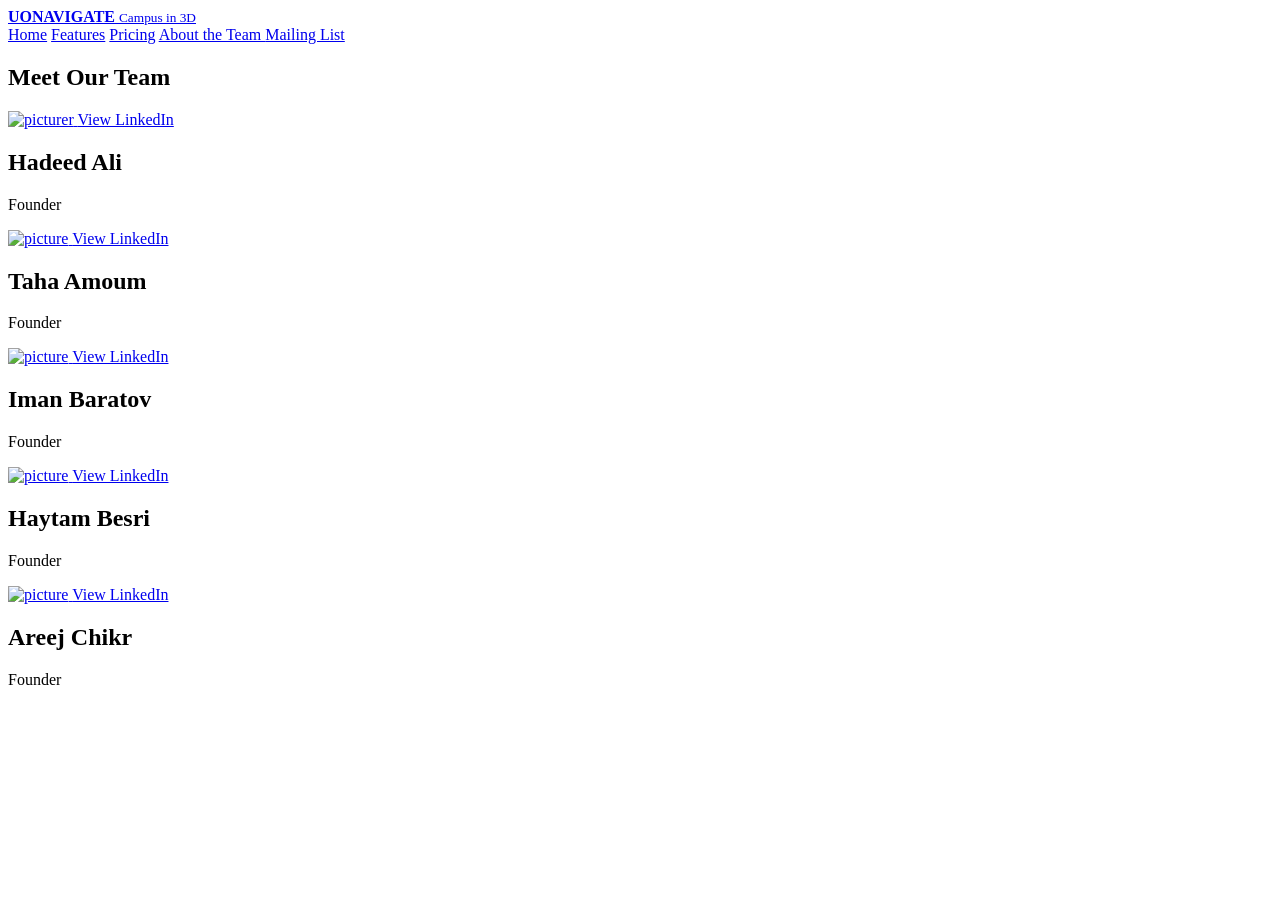
==== AboutTheTeamPage.html @ d2fe507c "Add comment for future code updates Added a comment indicating future code changes." ====
<!-- CODE WILL BE CHANGED TO MATCH EVERYONE ELSES AT A LATER TIME -->

<!DOCTYPE html>
<html lang="en">
<head>
    <meta charset="UTF-8">
    <meta name="viewport" content="width=device-width, initial-scale=1.0">
    <title>UO Navigate</title>
    <link rel="stylesheet" href="style.css">
    <script src="script.js" defer></script>
</head>
<body>

    <header class="header">

        <a href="home.html" class="logo">
            <span>
                <strong>UONAVIGATE</strong>
                <small>Campus in 3D</small>
            </span>
        </a>

        <nav class="navigation">
            <a href="home.html">Home</a>
            <a href="features.html">Features</a>
            <a href="pricing.html">Pricing</a>
            <a href="about.html" class="current-page">
                About the Team
            </a>
            <a href="mailing-list.html">Mailing List</a>
        </nav>

    </header>

    <main>

        <section class="team-section">

            <div class="section-heading">
                <h1>Meet Our Team</h1>
                <p>
            </div>

            <div class="team-container">

                <div class="team-card">
                    <a href="#" class="team-image"
                       data-member="member1"
                       aria-label="View first team member's profile">
                        <img src=""
                             alt="picturer">
                        <span class="image-overlay">
                            View LinkedIn
                        </span>
                    </a>

                    <div class="team-info">
                        <h2>Hadeed Ali</h2>
                        <p>Founder</p>
                    </div>
                </div>

                <div class="team-card">
                    <a href="#" class="team-image"
                       data-member="member2"
                       aria-label="View second team member's profile">
                        <img src=""
                             alt="picture">
                        <span class="image-overlay">
                            View LinkedIn
                        </span>
                    </a>

                    <div class="team-info">
                        <h2>Taha Amoum</h2>
                        <p>Founder</p>
                    </div>
                </div>

                <div class="team-card">
                    <a href="#" class="team-image"
                       data-member="member3"
                       aria-label="View third team member's profile">
                        <img src=""
                             alt="picture">
                        <span class="image-overlay">
                            View LinkedIn
                        </span>
                    </a>

                    <div class="team-info">
                        <h2>Iman Baratov</h2>
                        <p>Founder</p>
                    </div>
                </div>

                <div class="team-card">
                    <a href="#" class="team-image"
                       data-member="member4"
                       aria-label="View fourth team member's profile">
                        <img src=""
                             alt="picture">
                        <span class="image-overlay">
                            View LinkedIn
                        </span>
                    </a>

                    <div class="team-info">
                        <h2>Haytam Besri</h2>
                        <p>Founder</p>
                    </div>
                </div>

                <div class="team-card">
                    <a href="#" class="team-image"
                       data-member="member5"
                       aria-label="View fifth team member's profile">
                        <img src=""
                             alt="picture">
                        <span class="image-overlay">
                            View LinkedIn
                        </span>
                    </a>

                    <div class="team-info">
                        <h2>Areej Chikr</h2>
                        <p>Founder</p>
                    </div>
                </div>

            </div>

        </section>

    </main>

</body>
</html>
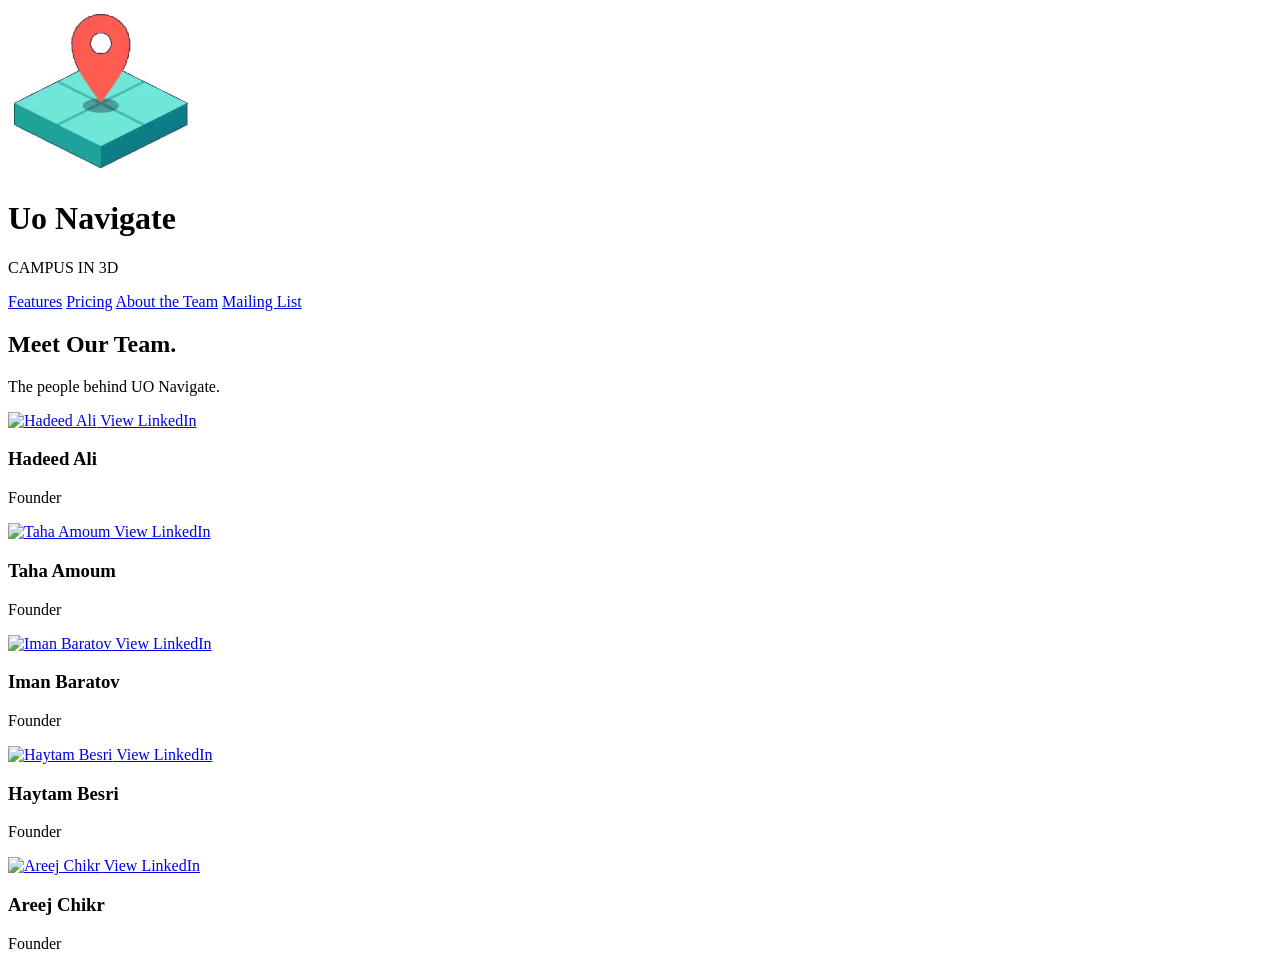
==== commit 7f1dbb2d: "Update AboutTheTeamPage.html" ====
--- a/AboutTheTeamPage.html
+++ b/AboutTheTeamPage.html
@@ -1,35 +1,31 @@
-<!-- CODE WILL BE CHANGED TO MATCH EVERYONE ELSES AT A LATER TIME -->
-
 <!DOCTYPE html>
 <html lang="en">
 <head>
     <meta charset="UTF-8">
-    <meta name="viewport" content="width=device-width, initial-scale=1.0">
-    <title>UO Navigate</title>
-    <link rel="stylesheet" href="style.css">
-    <script src="script.js" defer></script>
+    <meta name="viewport" content="width=device-width, initial-scale=1">
+    <title>Uo Navigate - About the Team</title>
+    <link rel="stylesheet" href="Styling/AboutTheTeamStyle.css">
+    <link rel="icon" href="logo.png">
 </head>
+
 <body>
 
-    <header class="header">
-
-        <a href="home.html" class="logo">
-            <span>
-                <strong>UONAVIGATE</strong>
-                <small>Campus in 3D</small>
-            </span>
+    <header>
+        <a href="index.html">
+            <img src="logo.png" alt="UO Navigate logo">
         </a>
 
-        <nav class="navigation">
-            <a href="home.html">Home</a>
-            <a href="features.html">Features</a>
-            <a href="pricing.html">Pricing</a>
-            <a href="about.html" class="current-page">
-                About the Team
-            </a>
-            <a href="mailing-list.html">Mailing List</a>
+        <div>
+            <h1>Uo Navigate</h1>
+            <p class="tagline">CAMPUS IN 3D</p>
+        </div>
+
+        <nav>
+            <a href="FeaturesPage.html">Features</a>
+            <a href="PricingPage.html">Pricing</a>
+            <a href="AboutTheTeamPage.html">About the Team</a>
+            <a href="MailingListPage.html">Mailing List</a>
         </nav>
-
     </header>
 
     <main>
@@ -37,93 +33,73 @@
         <section class="team-section">
 
             <div class="section-heading">
-                <h1>Meet Our Team</h1>
-                <p>
+                <h2>Meet Our Team.</h2>
+                <p>The people behind UO Navigate.</p>
             </div>
 
             <div class="team-container">
 
                 <div class="team-card">
-                    <a href="#" class="team-image"
-                       data-member="member1"
-                       aria-label="View first team member's profile">
-                        <img src=""
-                             alt="picturer">
-                        <span class="image-overlay">
-                            View LinkedIn
-                        </span>
+                    <a href="#" class="team-image" data-member="member1"
+                       aria-label="View Hadeed Ali's LinkedIn profile">
+                        <img src="" alt="Hadeed Ali">
+                        <span class="image-overlay">View LinkedIn</span>
                     </a>
 
                     <div class="team-info">
-                        <h2>Hadeed Ali</h2>
+                        <h3>Hadeed Ali</h3>
                         <p>Founder</p>
                     </div>
                 </div>
 
                 <div class="team-card">
-                    <a href="#" class="team-image"
-                       data-member="member2"
-                       aria-label="View second team member's profile">
-                        <img src=""
-                             alt="picture">
-                        <span class="image-overlay">
-                            View LinkedIn
-                        </span>
+                    <a href="#" class="team-image" data-member="member2"
+                       aria-label="View Taha Amoum's LinkedIn profile">
+                        <img src="" alt="Taha Amoum">
+                        <span class="image-overlay">View LinkedIn</span>
                     </a>
 
                     <div class="team-info">
-                        <h2>Taha Amoum</h2>
+                        <h3>Taha Amoum</h3>
                         <p>Founder</p>
                     </div>
                 </div>
 
                 <div class="team-card">
-                    <a href="#" class="team-image"
-                       data-member="member3"
-                       aria-label="View third team member's profile">
-                        <img src=""
-                             alt="picture">
-                        <span class="image-overlay">
-                            View LinkedIn
-                        </span>
+                    <a href="#" class="team-image" data-member="member3"
+                       aria-label="View Iman Baratov's LinkedIn profile">
+                        <img src="" alt="Iman Baratov">
+                        <span class="image-overlay">View LinkedIn</span>
                     </a>
 
                     <div class="team-info">
-                        <h2>Iman Baratov</h2>
+                        <h3>Iman Baratov</h3>
                         <p>Founder</p>
                     </div>
                 </div>
 
                 <div class="team-card">
-                    <a href="#" class="team-image"
-                       data-member="member4"
-                       aria-label="View fourth team member's profile">
-                        <img src=""
-                             alt="picture">
-                        <span class="image-overlay">
-                            View LinkedIn
-                        </span>
+                    <a href="#" class="team-image" data-member="member4"
+                       aria-label="View Haytam Besri's LinkedIn profile">
+                        <img src="" alt="Haytam Besri">
+                        <span class="image-overlay">View LinkedIn</span>
                     </a>
 
                     <div class="team-info">
-                        <h2>Haytam Besri</h2>
+                        <h3>Haytam Besri</h3>
                         <p>Founder</p>
                     </div>
                 </div>
 
                 <div class="team-card">
-                    <a href="#" class="team-image"
-                       data-member="member5"
-                       aria-label="View fifth team member's profile">
-                        <img src=""
-                             alt="picture">
-                        <span class="image-overlay">
-                            View LinkedIn
-                        </span>
+                    <a href="#" class="team-image" data-member="member5"
+                       aria-label="View Areej Chikr's LinkedIn profile">
+                        <img src="" alt="Areej Chikr">
+                        <span class="image-overlay">View LinkedIn</span>
                     </a>
 
                     <div class="team-info">
-                        <h2>Areej Chikr</h2>
+                        <h3>Areej Chikr</h3>
                         <p>Founder</p>
                     </div>
                 </div>
@@ -134,5 +110,7 @@
 
     </main>
 
+    <script src="script.js" defer></script>
+
 </body>
 </html>
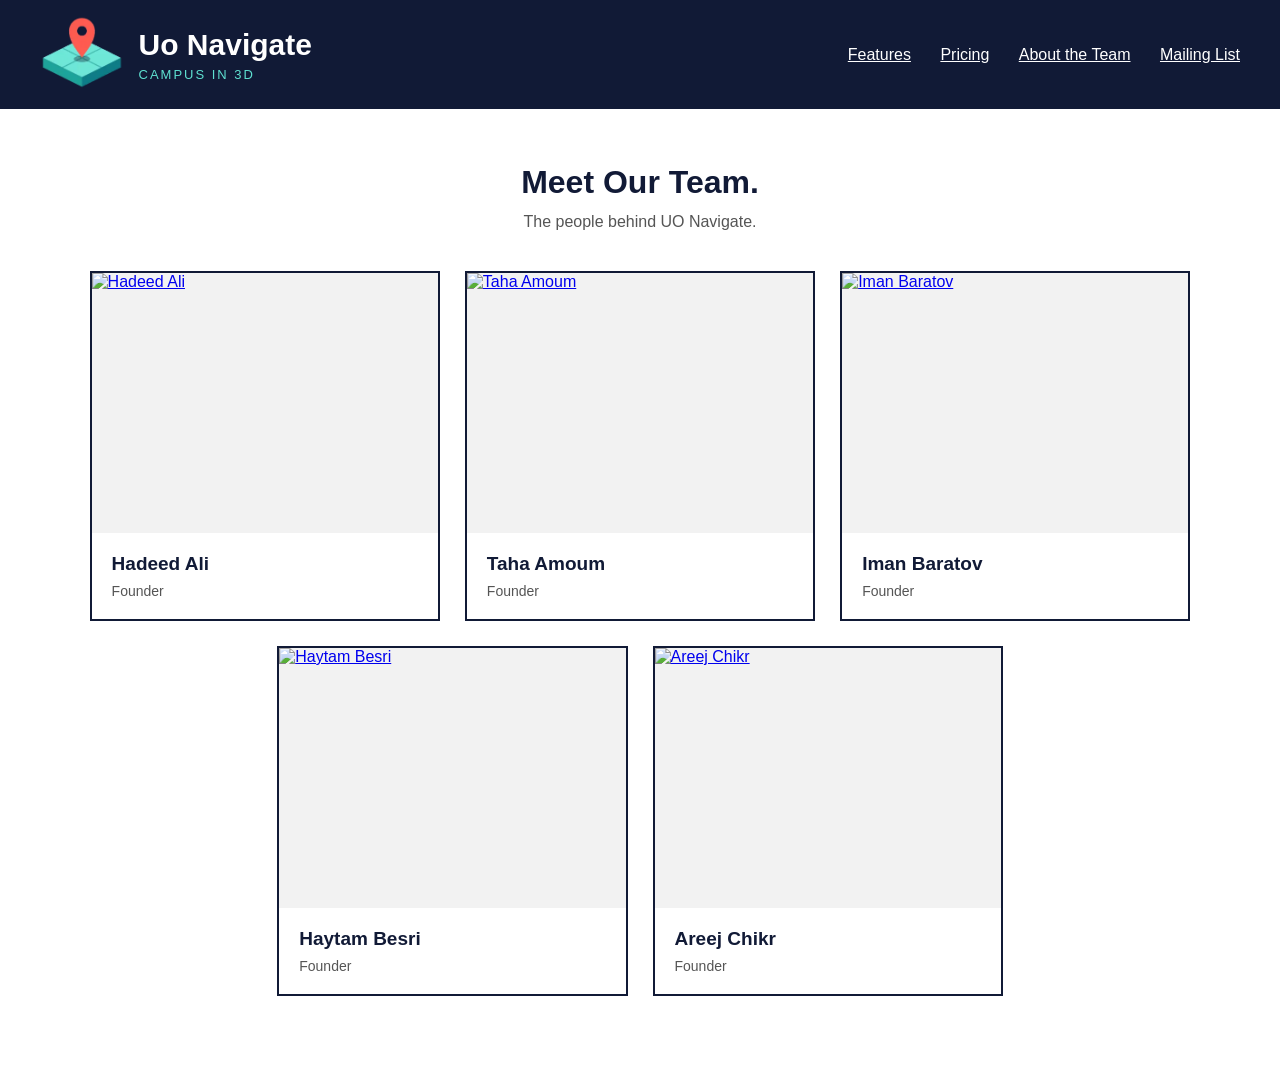
==== commit 28d13075: "Update AboutTheTeamPage.html" ====
--- a/AboutTheTeamPage.html
+++ b/AboutTheTeamPage.html
@@ -110,7 +110,7 @@
 
     </main>
 
-    <script src="script.js" defer></script>
+    <script src="AboutTheTeamJS.js" defer></script>
 
 </body>
 </html>
--- a/Styling/AboutTheTeamStyle.css
+++ b/Styling/AboutTheTeamStyle.css
@@ -0,0 +1,222 @@
+
+body {
+    font-family: Arial;
+    margin: 0;
+    background-color: white;
+}
+
+header {
+    background-color: #111a36;
+    padding: 15px 40px;
+    display: flex;
+    align-items: center;
+}
+
+header img {
+    height: 75px;
+    margin-right: 15px;
+}
+
+h1 {
+    color: white;
+    font-size: 30px;
+    margin: 0;
+}
+
+.tagline {
+    color: #5ee0d0;
+    font-size: 13px;
+    letter-spacing: 2px;
+    margin: 5px 0 0 0;
+}
+
+nav {
+    margin-left: auto;
+}
+
+nav a {
+    color: white;
+    margin-left: 25px;
+}
+
+.team-section {
+    padding: 55px 7% 75px;
+    min-height: 70vh;
+}
+
+.section-heading {
+    text-align: center;
+    margin-bottom: 40px;
+}
+
+.section-heading h2 {
+    color: #111a36;
+    font-size: 32px;
+    margin: 0 0 12px 0;
+}
+
+.section-heading p {
+    color: #555;
+    font-size: 16px;
+    margin: 0;
+}
+
+.team-container {
+    display: grid;
+    grid-template-columns: repeat(6, minmax(0, 1fr));
+    gap: 25px;
+}
+
+.team-card:nth-child(1),
+.team-card:nth-child(2),
+.team-card:nth-child(3) {
+    grid-column: span 2;
+}
+
+.team-card:nth-child(4) {
+    grid-column: 2 / span 2;
+}
+
+.team-card:nth-child(5) {
+    grid-column: 4 / span 2;
+}
+
+.team-card {
+    min-width: 0;
+    background-color: white;
+    border: 2px solid #111a36;
+    overflow: hidden;
+    transition: transform 0.25s, box-shadow 0.25s;
+}
+
+.team-card:hover {
+    transform: translateY(-5px);
+    box-shadow: 0 8px 22px #00000020;
+}
+
+.team-image {
+    display: block;
+    position: relative;
+    height: 260px;
+    overflow: hidden;
+    background-color: #f2f2f2;
+}
+
+.team-image img {
+    width: 100%;
+    height: 100%;
+    display: block;
+    object-fit: cover;
+    transition: transform 0.3s;
+}
+
+.team-image:hover img {
+    transform: scale(1.05);
+}
+
+.image-overlay {
+    position: absolute;
+    inset: 0;
+    background-color: #111a36d9;
+    color: white;
+    display: flex;
+    justify-content: center;
+    align-items: center;
+    font-size: 16px;
+    font-weight: bold;
+    opacity: 0;
+    transition: opacity 0.25s;
+}
+
+.team-image:hover .image-overlay,
+.team-image:focus-visible .image-overlay {
+    opacity: 1;
+}
+
+.team-info {
+    padding: 20px;
+}
+
+.team-info h3 {
+    margin: 0 0 8px 0;
+    font-size: 19px;
+    color: #111a36;
+}
+
+.team-info p {
+    margin: 0;
+    color: #555;
+    font-size: 14px;
+}
+
+@media (max-width: 900px) {
+
+    header {
+        flex-wrap: wrap;
+        gap: 15px;
+    }
+
+    nav {
+        margin-left: 0;
+    }
+
+    nav a {
+        margin-left: 15px;
+    }
+
+    .team-container {
+        grid-template-columns: repeat(2, minmax(0, 1fr));
+    }
+
+    .team-card:nth-child(n) {
+        grid-column: auto;
+    }
+
+    .team-card:nth-child(5) {
+        grid-column: 1 / -1;
+        width: calc(50% - 12.5px);
+        justify-self: center;
+    }
+}
+
+@media (max-width: 600px) {
+
+    header {
+        padding: 15px 20px;
+    }
+
+    header img {
+        height: 60px;
+    }
+
+    nav {
+        display: flex;
+        flex-wrap: wrap;
+        gap: 12px;
+    }
+
+    nav a {
+        margin-left: 0;
+    }
+
+    .team-section {
+        padding: 40px 6%;
+    }
+
+    .team-container {
+        grid-template-columns: 1fr;
+    }
+
+    .team-card:nth-child(n) {
+        grid-column: 1;
+        width: 100%;
+    }
+
+    .team-image {
+        height: 280px;
+    }
+
+    .section-heading h2 {
+        font-size: 28px;
+    }
+}
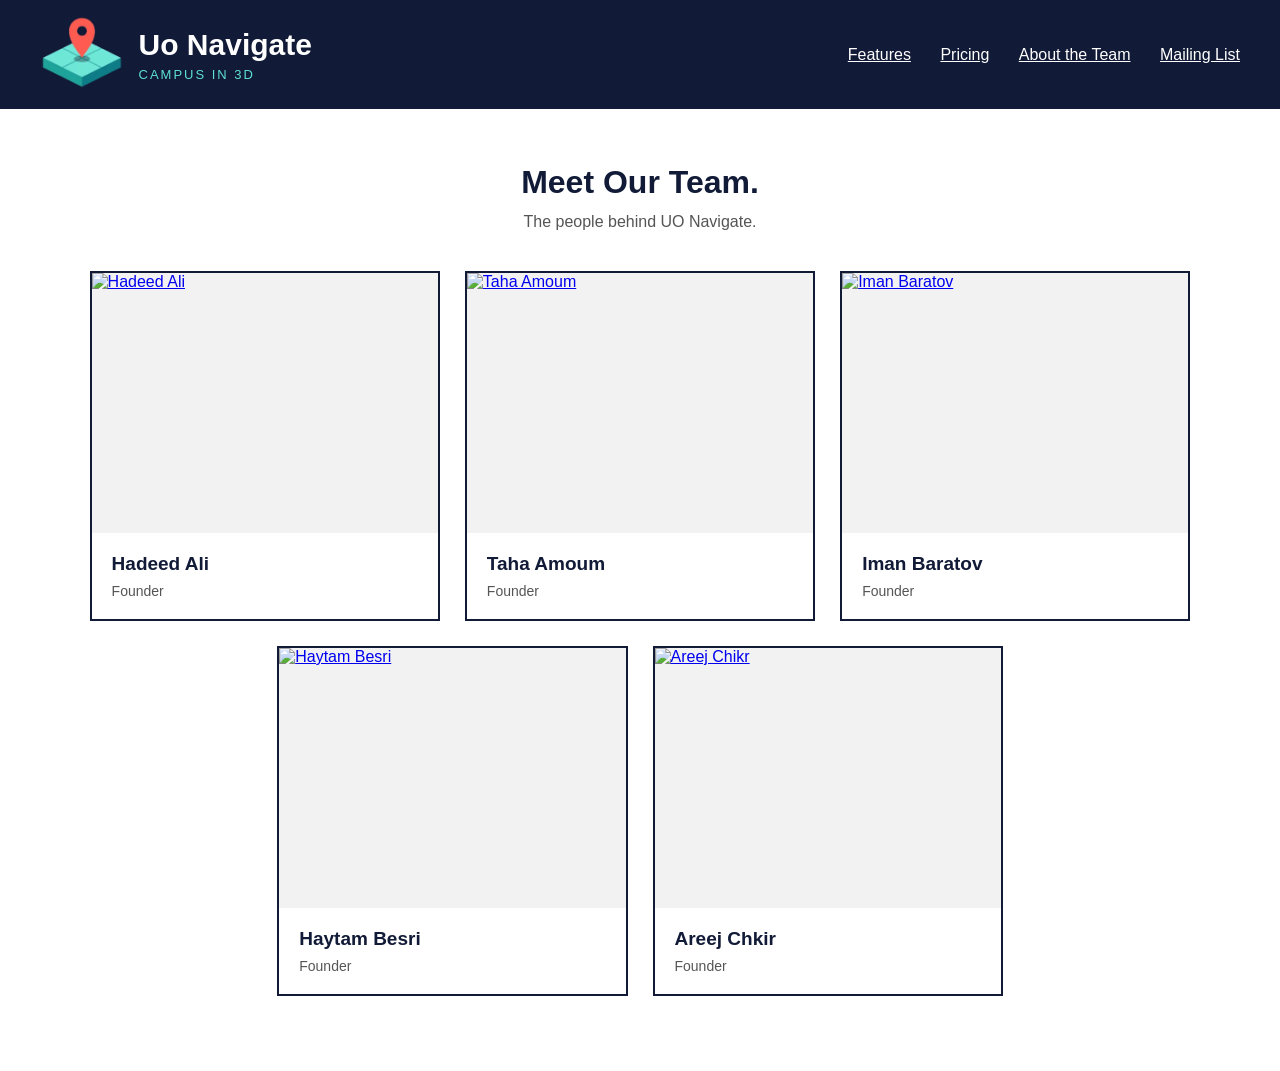
==== commit 8754cf98: "Update AboutTheTeamPage.html" ====
--- a/AboutTheTeamPage.html
+++ b/AboutTheTeamPage.html
@@ -99,7 +99,7 @@
                     </a>
 
                     <div class="team-info">
-                        <h3>Areej Chikr</h3>
+                        <h3>Areej Chkir</h3>
                         <p>Founder</p>
                     </div>
                 </div>
--- a/Styling/AboutTheTeamStyle.css
+++ b/Styling/AboutTheTeamStyle.css
@@ -1,4 +1,3 @@
-
 body {
     font-family: Arial;
     margin: 0;
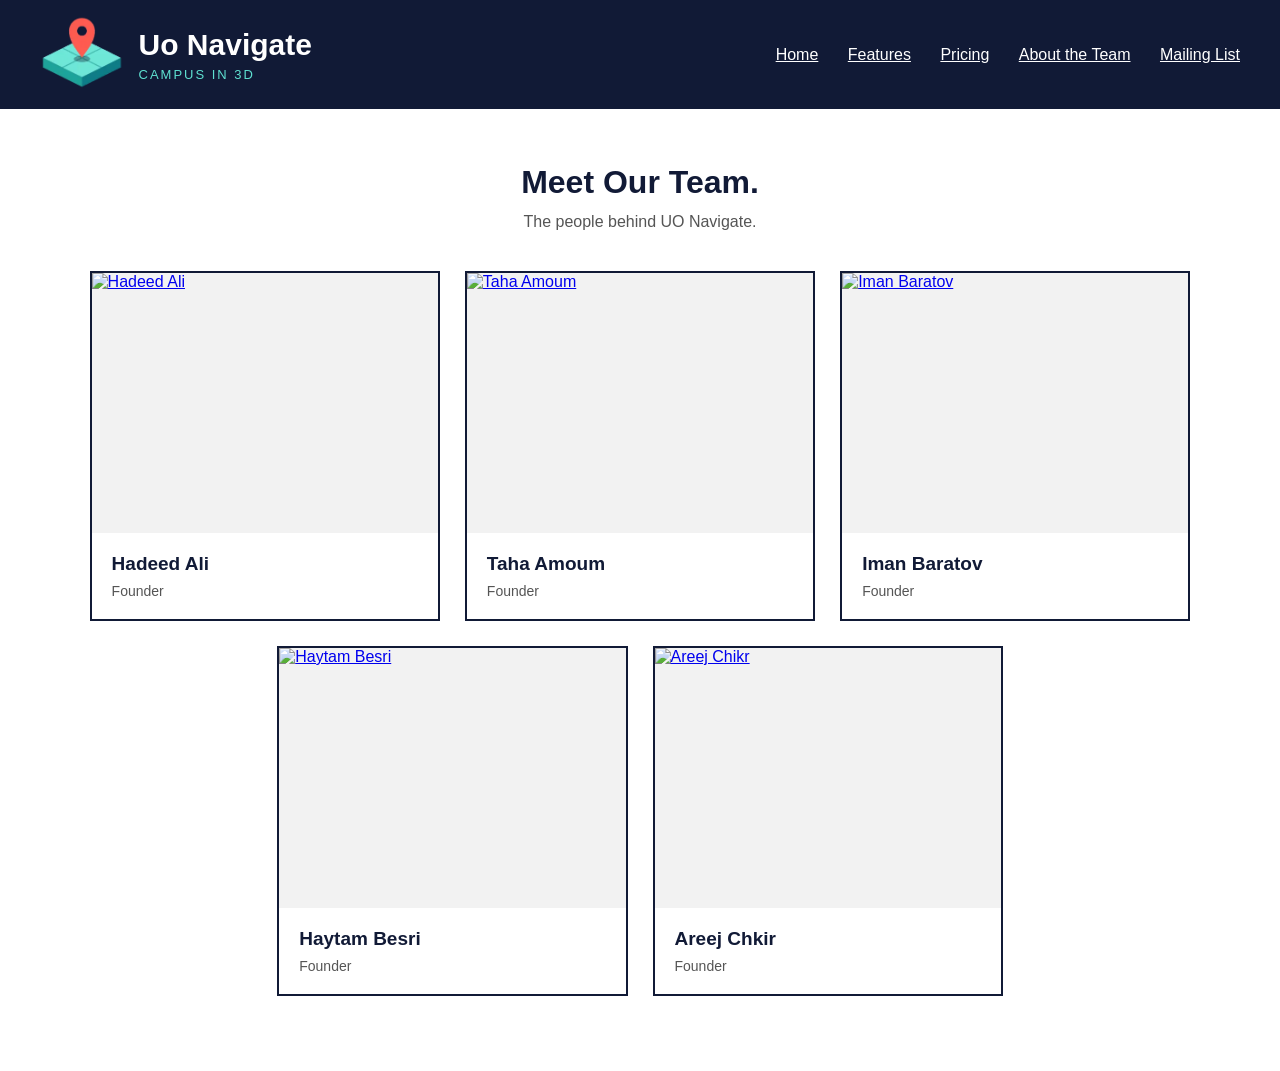
==== commit 25bea242: "Update AboutTheTeamPage.html" ====
--- a/AboutTheTeamPage.html
+++ b/AboutTheTeamPage.html
@@ -21,6 +21,7 @@
         </div>
 
         <nav>
+            <a href="index.html">Home</a>
             <a href="FeaturesPage.html">Features</a>
             <a href="PricingPage.html">Pricing</a>
             <a href="AboutTheTeamPage.html">About the Team</a>
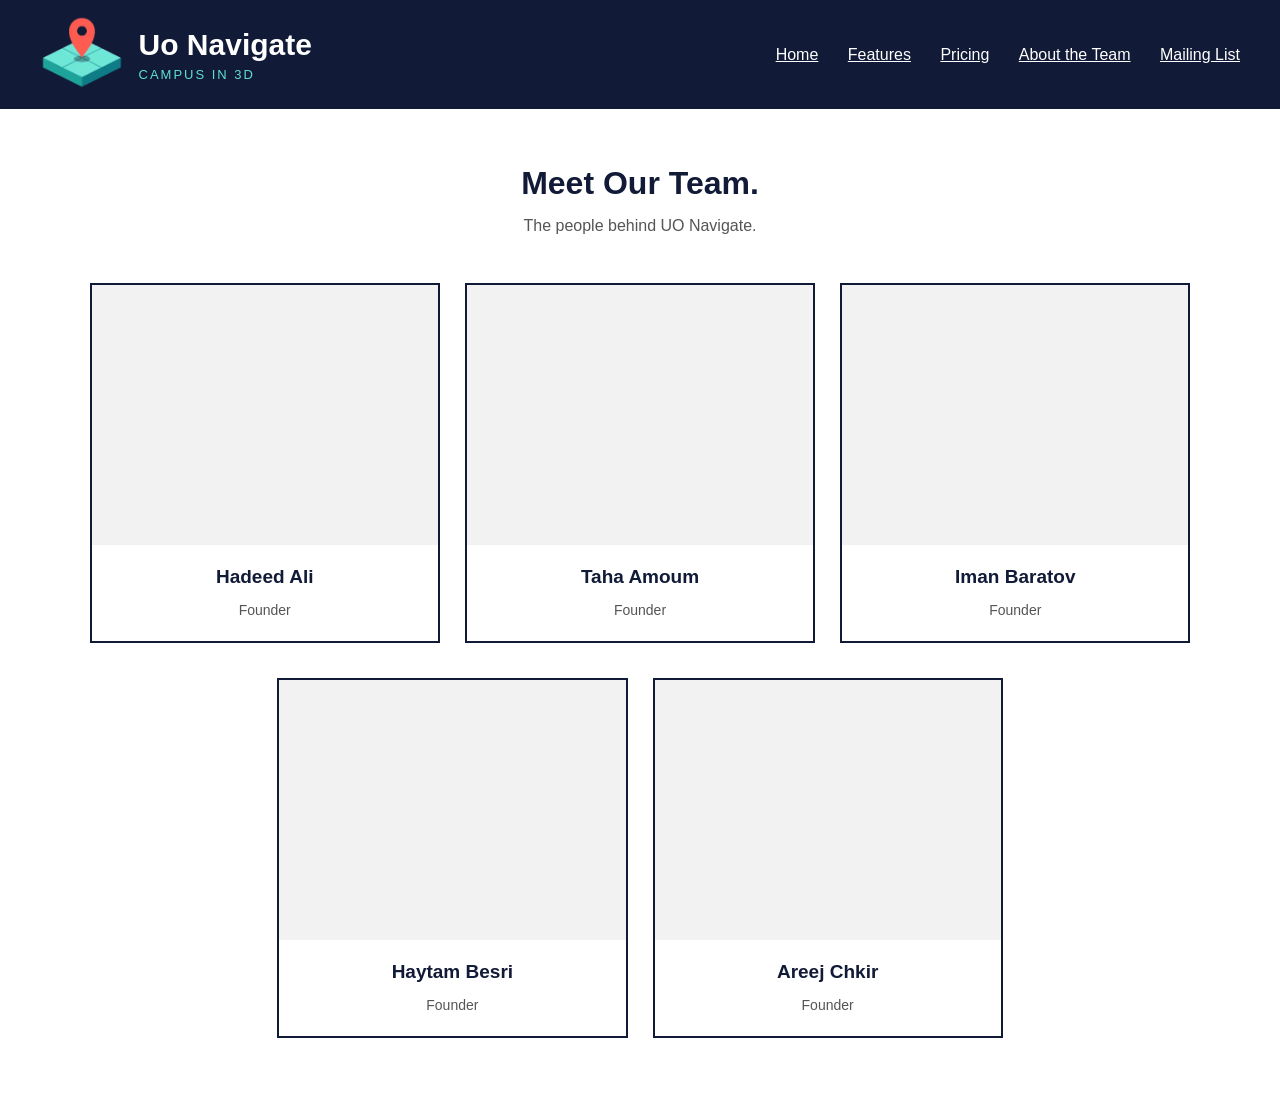
==== commit cadafcc1: "Update AboutTheTeamPage.html Removed empty image tags for team members." ====
--- a/AboutTheTeamPage.html
+++ b/AboutTheTeamPage.html
@@ -43,7 +43,6 @@
                 <div class="team-card">
                     <a href="#" class="team-image" data-member="member1"
                        aria-label="View Hadeed Ali's LinkedIn profile">
-                        <img src="" alt="Hadeed Ali">
                         <span class="image-overlay">View LinkedIn</span>
                     </a>
 
@@ -56,7 +55,6 @@
                 <div class="team-card">
                     <a href="#" class="team-image" data-member="member2"
                        aria-label="View Taha Amoum's LinkedIn profile">
-                        <img src="" alt="Taha Amoum">
                         <span class="image-overlay">View LinkedIn</span>
                     </a>
 
@@ -69,7 +67,6 @@
                 <div class="team-card">
                     <a href="#" class="team-image" data-member="member3"
                        aria-label="View Iman Baratov's LinkedIn profile">
-                        <img src="" alt="Iman Baratov">
                         <span class="image-overlay">View LinkedIn</span>
                     </a>
 
@@ -82,7 +79,6 @@
                 <div class="team-card">
                     <a href="#" class="team-image" data-member="member4"
                        aria-label="View Haytam Besri's LinkedIn profile">
-                        <img src="" alt="Haytam Besri">
                         <span class="image-overlay">View LinkedIn</span>
                     </a>
 
@@ -95,7 +91,6 @@
                 <div class="team-card">
                     <a href="#" class="team-image" data-member="member5"
                        aria-label="View Areej Chikr's LinkedIn profile">
-                        <img src="" alt="Areej Chikr">
                         <span class="image-overlay">View LinkedIn</span>
                     </a>
 
--- a/Styling/AboutTheTeamStyle.css
+++ b/Styling/AboutTheTeamStyle.css
@@ -36,6 +36,12 @@
 nav a {
     color: white;
     margin-left: 25px;
+    text-decoration: underline;
+    font-size: 16px;
+}
+
+nav a:hover {
+    color: #5ee0d0;
 }
 
 .team-section {
@@ -45,25 +51,29 @@
 
 .section-heading {
     text-align: center;
-    margin-bottom: 40px;
+    margin-bottom: 45px;
 }
 
 .section-heading h2 {
     color: #111a36;
     font-size: 32px;
     margin: 0 0 12px 0;
+    line-height: 1.2;
 }
 
 .section-heading p {
     color: #555;
     font-size: 16px;
     margin: 0;
+    line-height: 1.5;
 }
 
 .team-container {
     display: grid;
     grid-template-columns: repeat(6, minmax(0, 1fr));
-    gap: 25px;
+    column-gap: 25px;
+    row-gap: 35px;
+    align-items: stretch;
 }
 
 .team-card:nth-child(1),
@@ -85,6 +95,8 @@
     background-color: white;
     border: 2px solid #111a36;
     overflow: hidden;
+    display: flex;
+    flex-direction: column;
     transition: transform 0.25s, box-shadow 0.25s;
 }
 
@@ -97,6 +109,7 @@
     display: block;
     position: relative;
     height: 260px;
+    flex-shrink: 0;
     overflow: hidden;
     background-color: #f2f2f2;
 }
@@ -134,11 +147,13 @@
 
 .team-info {
     padding: 20px;
+    text-align: center;
 }
 
 .team-info h3 {
-    margin: 0 0 8px 0;
+    margin: 0 0 10px 0;
     font-size: 19px;
+    line-height: 1.3;
     color: #111a36;
 }
 
@@ -146,76 +161,5 @@
     margin: 0;
     color: #555;
     font-size: 14px;
+    line-height: 1.5;
 }
-
-@media (max-width: 900px) {
-
-    header {
-        flex-wrap: wrap;
-        gap: 15px;
-    }
-
-    nav {
-        margin-left: 0;
-    }
-
-    nav a {
-        margin-left: 15px;
-    }
-
-    .team-container {
-        grid-template-columns: repeat(2, minmax(0, 1fr));
-    }
-
-    .team-card:nth-child(n) {
-        grid-column: auto;
-    }
-
-    .team-card:nth-child(5) {
-        grid-column: 1 / -1;
-        width: calc(50% - 12.5px);
-        justify-self: center;
-    }
-}
-
-@media (max-width: 600px) {
-
-    header {
-        padding: 15px 20px;
-    }
-
-    header img {
-        height: 60px;
-    }
-
-    nav {
-        display: flex;
-        flex-wrap: wrap;
-        gap: 12px;
-    }
-
-    nav a {
-        margin-left: 0;
-    }
-
-    .team-section {
-        padding: 40px 6%;
-    }
-
-    .team-container {
-        grid-template-columns: 1fr;
-    }
-
-    .team-card:nth-child(n) {
-        grid-column: 1;
-        width: 100%;
-    }
-
-    .team-image {
-        height: 280px;
-    }
-
-    .section-heading h2 {
-        font-size: 28px;
-    }
-}
